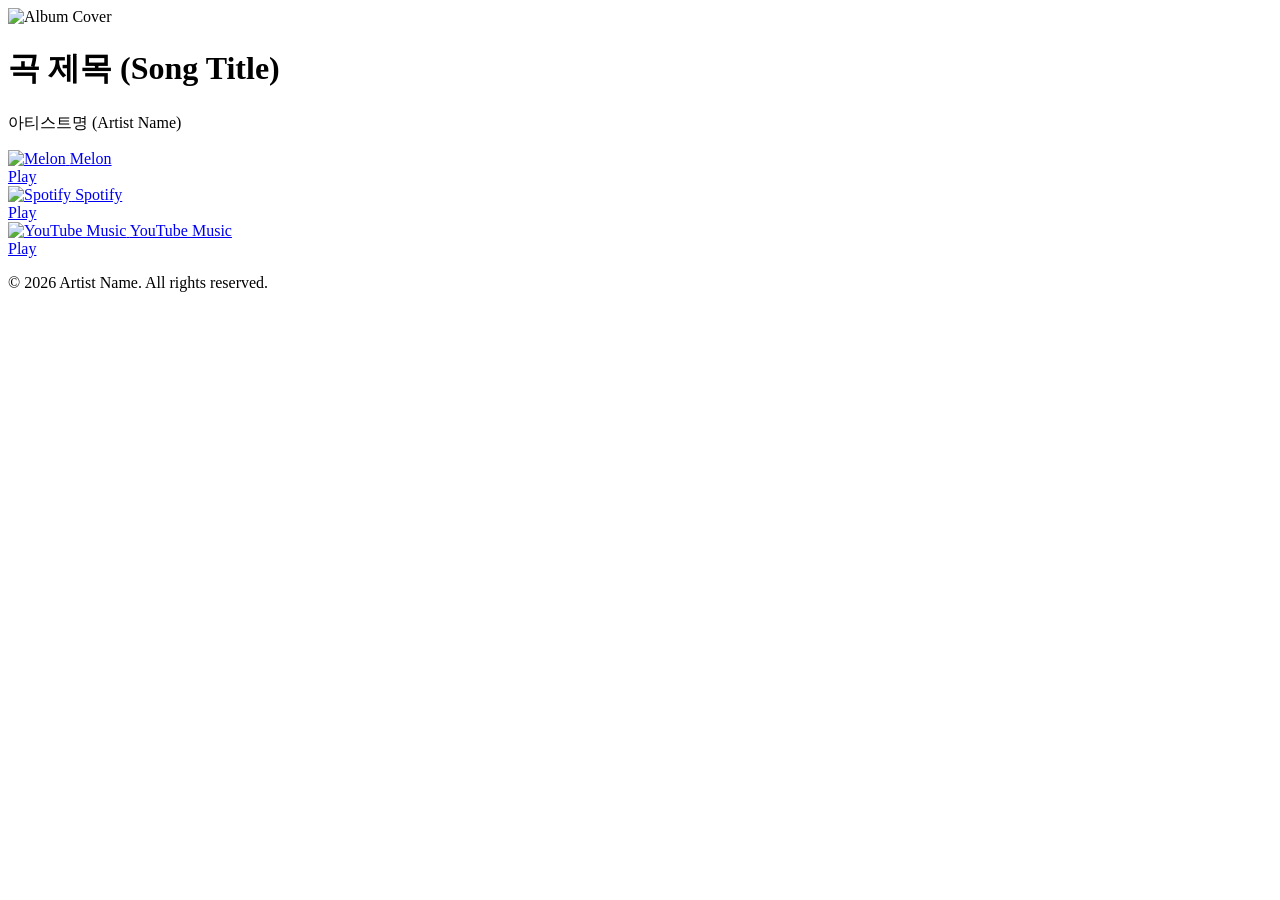
==== smartlink.html @ 9befb994 "Create smartlink.html" ====
<!DOCTYPE html>
<html lang="ko">
<head>
    <meta charset="UTF-8">
    <meta name="viewport" content="width=device-width, initial-scale=1.0">
    <title>Artist Name - Album Title</title>
    <link rel="stylesheet" href="style.css">
</head>
<body>
    <div class="container">
        <header>
            <img src="album-cover.jpg" alt="Album Cover" class="album-art">
            <h1>곡 제목 (Song Title)</h1>
            <p>아티스트명 (Artist Name)</p>
        </header>

        <main class="links">
            <a href="멜론링크" target="_blank" class="link-card">
                <img src="melon-icon.png" alt="Melon">
                <span>Melon</span>
                <div class="btn">Play</div>
            </a>
            <a href="스포티파이링크" target="_blank" class="link-card">
                <img src="spotify-icon.png" alt="Spotify">
                <span>Spotify</span>
                <div class="btn">Play</div>
            </a>
            <a href="유튜브뮤직링크" target="_blank" class="link-card">
                <img src="ytmusic-icon.png" alt="YouTube Music">
                <span>YouTube Music</span>
                <div class="btn">Play</div>
            </a>
        </main>

        <footer>
            <p>© 2026 Artist Name. All rights reserved.</p>
        </footer>
    </div>
</body>
</html>
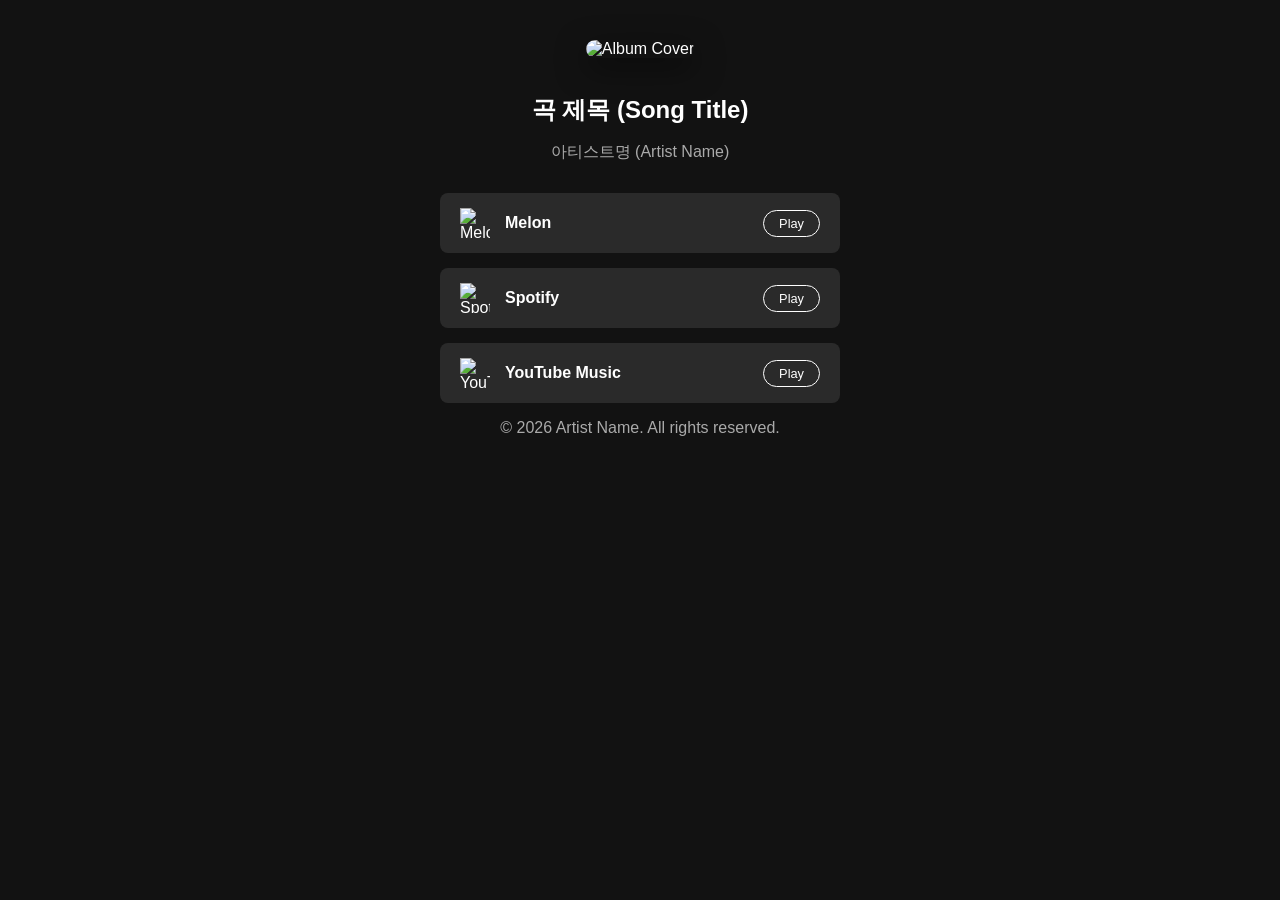
==== commit 52b8f3f5: "Update smartlink.html" ====
--- a/smartlink.html
+++ b/smartlink.html
@@ -15,17 +15,17 @@
         </header>
 
         <main class="links">
-            <a href="멜론링크" target="_blank" class="link-card">
+            <a href="https://www.melon.com/album/detail.htm?albumId=12849320" target="_blank" class="link-card">
                 <img src="melon-icon.png" alt="Melon">
                 <span>Melon</span>
                 <div class="btn">Play</div>
             </a>
-            <a href="스포티파이링크" target="_blank" class="link-card">
+            <a href="https://open.spotify.com/track/7lzb1Z4EfgKLNtfRmoOH1n?si=263e006a2ec64e4d" target="_blank" class="link-card">
                 <img src="spotify-icon.png" alt="Spotify">
                 <span>Spotify</span>
                 <div class="btn">Play</div>
             </a>
-            <a href="유튜브뮤직링크" target="_blank" class="link-card">
+            <a href="https://www.youtube.com/watch?v=F3Ol70wm4oM" target="_blank" class="link-card">
                 <img src="ytmusic-icon.png" alt="YouTube Music">
                 <span>YouTube Music</span>
                 <div class="btn">Play</div>
--- a/style.css
+++ b/style.css
@@ -0,0 +1,53 @@
+body {
+    background-color: #121212; /* 다크 테마 */
+    color: white;
+    font-family: 'Pretendard', sans-serif;
+    margin: 0;
+    display: flex;
+    justify-content: center;
+    padding: 40px 20px;
+}
+
+.container {
+    width: 100%;
+    max-width: 400px; /* 모바일 사이즈 고정 */
+    text-align: center;
+}
+
+.album-art {
+    width: 200px;
+    height: 200px;
+    border-radius: 12px;
+    box-shadow: 0 10px 30px rgba(0,0,0,0.5);
+    margin-bottom: 20px;
+}
+
+h1 { font-size: 1.5rem; margin-bottom: 5px; }
+p { color: #aaa; margin-bottom: 30px; }
+
+/* 링크 카드 스타일 */
+.links { display: grid; gap: 15px; }
+
+.link-card {
+    background: rgba(255, 255, 255, 0.1);
+    padding: 15px 20px;
+    border-radius: 8px;
+    text-decoration: none;
+    color: white;
+    display: flex;
+    align-items: center;
+    transition: background 0.3s;
+}
+
+.link-card:hover { background: rgba(255, 255, 255, 0.2); }
+
+.link-card img { width: 30px; height: 30px; margin-right: 15px; }
+
+.link-card span { flex-grow: 1; text-align: left; font-weight: bold; }
+
+.btn {
+    border: 1px solid white;
+    padding: 5px 15px;
+    border-radius: 20px;
+    font-size: 0.8rem;
+}
